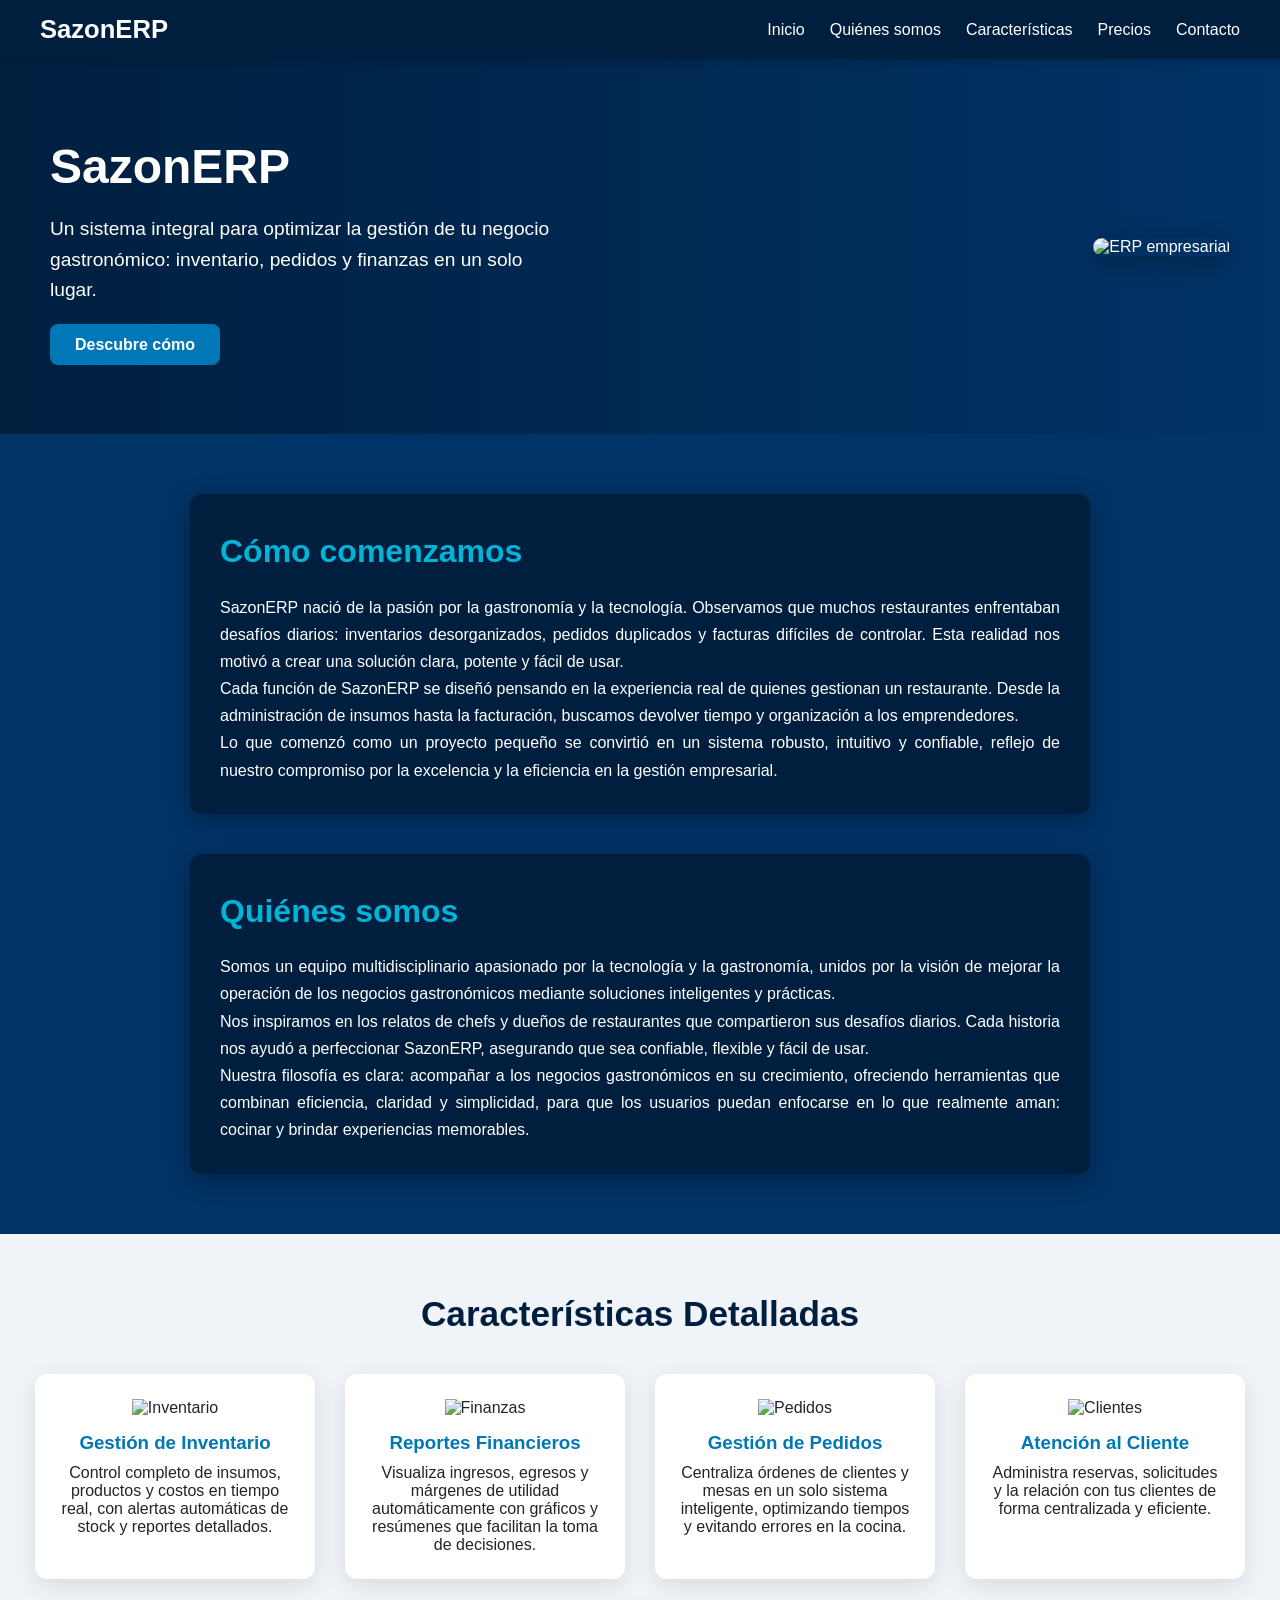
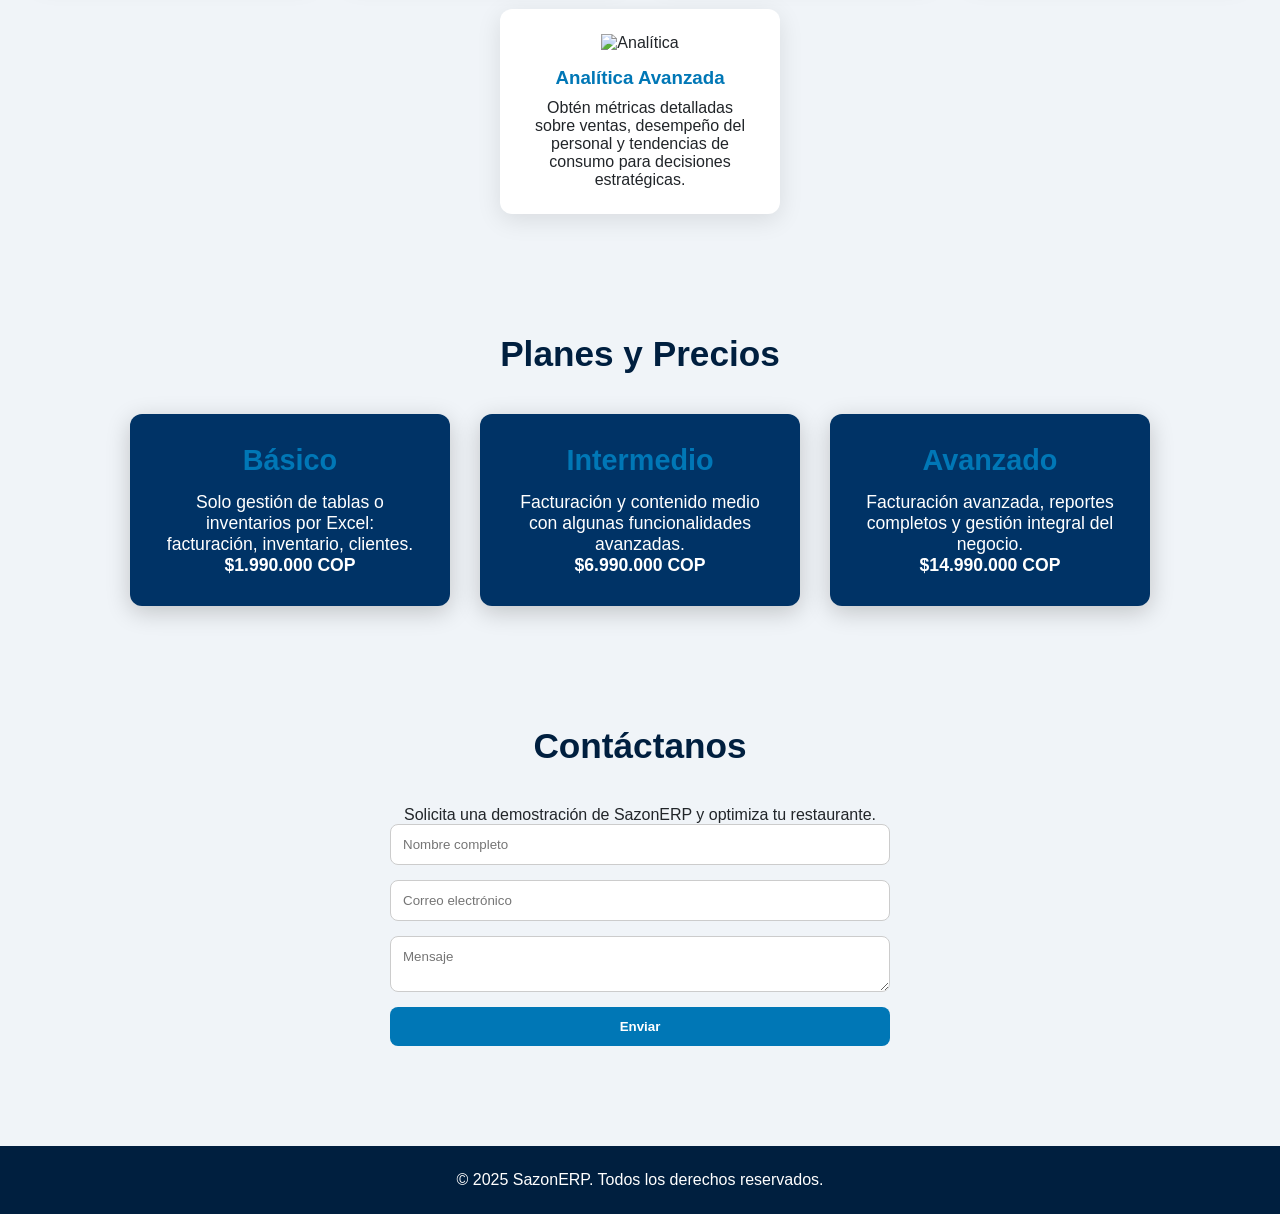
==== index.html @ 6791aa4e "Primer commit" ====
<!DOCTYPE html>
<html lang="es">
<head>
  <meta charset="UTF-8" />
  <meta name="viewport" content="width=device-width, initial-scale=1.0" />
  <title>SazonERP | Software para empresas gastronómicas</title>
  <link rel="stylesheet" href="styles.css" />
</head>
<body>

  
  <header>
    <div class="logo">SazonERP</div>
    <nav>
      <ul>
        <li><a href="#inicio">Inicio</a></li>
        <li><a href="#presentacion">Quiénes somos</a></li>
        <li><a href="#caracteristicas">Características</a></li>
        <li><a href="#precios">Precios</a></li>
        <li><a href="#contacto">Contacto</a></li>
      </ul>
    </nav>
  </header>

  
  <section id="inicio" class="hero">
    <div class="hero-content">
      <h1>SazonERP</h1>
      <p>Un sistema integral para optimizar la gestión de tu negocio gastronómico: inventario, pedidos y finanzas en un solo lugar.</p>
      <a href="#caracteristicas" class="btn">Descubre cómo</a>
    </div>
    <div class="hero-img">
      <img src="https://cdn-icons-png.flaticon.com/512/3039/3039434.png" alt="ERP empresarial" />
    </div>
  </section>

  
  <section id="presentacion" class="presentacion-section fade-in">
    <div class="presentacion-container-vertical">

      <div class="presentacion-item-vertical">
        <h2>Cómo comenzamos</h2>
        <p>
          SazonERP nació de la pasión por la gastronomía y la tecnología. Observamos que muchos restaurantes enfrentaban
          desafíos diarios: inventarios desorganizados, pedidos duplicados y facturas difíciles de controlar. 
          Esta realidad nos motivó a crear una solución clara, potente y fácil de usar.
        </p>
        <p>
          Cada función de SazonERP se diseñó pensando en la experiencia real de quienes gestionan un restaurante. 
          Desde la administración de insumos hasta la facturación, buscamos devolver tiempo y organización a los emprendedores.
        </p>
        <p>
          Lo que comenzó como un proyecto pequeño se convirtió en un sistema robusto, intuitivo y confiable, reflejo de nuestro compromiso
          por la excelencia y la eficiencia en la gestión empresarial.
        </p>
      </div>

      <div class="presentacion-item-vertical">
        <h2>Quiénes somos</h2>
        <p>
          Somos un equipo multidisciplinario apasionado por la tecnología y la gastronomía, unidos por la visión de mejorar la operación 
          de los negocios gastronómicos mediante soluciones inteligentes y prácticas.
        </p>
        <p>
          Nos inspiramos en los relatos de chefs y dueños de restaurantes que compartieron sus desafíos diarios. Cada historia nos ayudó a perfeccionar SazonERP, 
          asegurando que sea confiable, flexible y fácil de usar.
        </p>
        <p>
          Nuestra filosofía es clara: acompañar a los negocios gastronómicos en su crecimiento, ofreciendo herramientas que combinan eficiencia, claridad y simplicidad, 
          para que los usuarios puedan enfocarse en lo que realmente aman: cocinar y brindar experiencias memorables.
        </p>
      </div>

    </div>
  </section>

  
  <section id="caracteristicas" class="section">
    <h2>Características Detalladas</h2>
    <div class="card-container">
      <div class="card">
        <img src="https://cdn-icons-png.flaticon.com/512/2921/2921822.png" alt="Inventario" />
        <h3>Gestión de Inventario</h3>
        <p>Control completo de insumos, productos y costos en tiempo real, con alertas automáticas de stock y reportes detallados.</p>
      </div>
      <div class="card">
        <img src="https://cdn-icons-png.flaticon.com/512/1041/1041873.png" alt="Finanzas" />
        <h3>Reportes Financieros</h3>
        <p>Visualiza ingresos, egresos y márgenes de utilidad automáticamente con gráficos y resúmenes que facilitan la toma de decisiones.</p>
      </div>
      <div class="card">
        <img src="https://cdn-icons-png.flaticon.com/512/3595/3595455.png" alt="Pedidos" />
        <h3>Gestión de Pedidos</h3>
        <p>Centraliza órdenes de clientes y mesas en un solo sistema inteligente, optimizando tiempos y evitando errores en la cocina.</p>
      </div>
      <div class="card">
        <img src="https://cdn-icons-png.flaticon.com/512/565/565547.png" alt="Clientes" />
        <h3>Atención al Cliente</h3>
        <p>Administra reservas, solicitudes y la relación con tus clientes de forma centralizada y eficiente.</p>
      </div>
      <div class="card">
        <img src="https://cdn-icons-png.flaticon.com/512/2910/2910766.png" alt="Analítica" />
        <h3>Analítica Avanzada</h3>
        <p>Obtén métricas detalladas sobre ventas, desempeño del personal y tendencias de consumo para decisiones estratégicas.</p>
      </div>
    </div>
  </section>

<section id="precios" class="section">
  <h2>Planes y Precios</h2>
  <div class="card-container">

    <!-- Plan Básico -->
    <div class="card precio-card" id="basicoPlan">
      <h3>Básico</h3>
      <p>Solo gestión de tablas o inventarios por Excel: facturación, inventario, clientes.</p>
      <p><strong>$1.990.000 COP</strong></p>
    </div>

    <!-- Plan Intermedio -->
    <div class="card precio-card" id="intermedioPlan">
      <h3>Intermedio</h3>
      <p>Facturación y contenido medio con algunas funcionalidades avanzadas.</p>
      <p><strong>$6.990.000 COP</strong></p>
    </div>

    <!-- Plan Avanzado -->
    <div class="card precio-card" id="avanzadoPlan">
      <h3>Avanzado</h3>
      <p>Facturación avanzada, reportes completos y gestión integral del negocio.</p>
      <p><strong>$14.990.000 COP</strong></p>
    </div>

  </div>
</section>

  <section id="contacto" class="section contacto">
    <h2>Contáctanos</h2>
    <p>Solicita una demostración de SazonERP y optimiza tu restaurante.</p>
    <form>
      <input type="text" placeholder="Nombre completo" required />
      <input type="email" placeholder="Correo electrónico" required />
      <textarea placeholder="Mensaje" required></textarea>
      <button type="submit">Enviar</button>
    </form>
  </section>

  
  <footer>
    <p>&copy; 2025 SazonERP. Todos los derechos reservados.</p>
  </footer>

  <script src="script.js"></script>
</body>
</html>
---- styles.css ----
* {
  margin: 0;
  padding: 0;
  box-sizing: border-box;
  font-family: "Poppins", sans-serif;
}

body {
  color: #212529;
  background-color: #f0f4f8;
  overflow-x: hidden;
}

header {
  display: flex;
  justify-content: space-between;
  align-items: center;
  background-color: #001f3f;
  color: white;
  padding: 15px 40px;
  position: sticky;
  top: 0;
  z-index: 100;
  box-shadow: 0 2px 10px rgba(0,0,0,0.2);
}

.logo {
  font-size: 1.6rem;
  font-weight: 700;
}

nav ul {
  list-style: none;
  display: flex;
  gap: 25px;
}

nav a {
  color: white;
  text-decoration: none;
  font-weight: 500;
  transition: color 0.3s;
}

nav a:hover {
  color: #00b4d8;
}


.hero {
  display: flex;
  align-items: center;
  justify-content: space-between;
  padding: 80px 50px;
  flex-wrap: wrap;
  gap: 40px;
  background: linear-gradient(to right, #001f3f, #003366);
  color: white;
}

.hero-content {
  flex: 1;
  max-width: 500px;
}

.hero-content h1 {
  font-size: 3rem;
  margin-bottom: 20px;
}

.hero-content p {
  margin-bottom: 30px;
  font-size: 1.2rem;
  line-height: 1.6;
}

.btn {
  background-color: #0077b6;
  color: white;
  padding: 12px 25px;
  border-radius: 8px;
  text-decoration: none;
  font-weight: 600;
  transition: 0.3s;
}

.btn:hover {
  background-color: #00b4d8;
}

.hero-img img {
  max-width: 450px;
  border-radius: 10px;
  box-shadow: 0 6px 25px rgba(0,0,0,0.3);
}


.presentacion-section {
  background-color: #003366;
  color: white;
  padding: 60px 20px;
}

.presentacion-container-vertical {
  display: flex;
  flex-direction: column;
  gap: 40px;
  max-width: 900px;
  margin: 0 auto;
}

.presentacion-item-vertical {
  background-color: #001f3f;
  padding: 30px;
  border-radius: 12px;
  box-shadow: 0 6px 25px rgba(0,0,0,0.3);
  line-height: 1.7;
  text-align: justify;
}

.presentacion-item-vertical h2 {
  margin-bottom: 15px;
  color: #00b4d8;
  font-size: 2rem;
}


.section {
  padding: 60px 20px;
  text-align: center;
}

.section h2 {
  color: #001f3f;
  margin-bottom: 40px;
  font-size: 2.2rem;
}

.card-container {
  display: flex;
  flex-wrap: wrap;
  justify-content: center;
  gap: 30px;
}

.card {
  background: white;
  border-radius: 12px;
  box-shadow: 0 6px 25px rgba(0,0,0,0.1);
  padding: 25px;
  width: 280px;
  transition: transform 0.3s, box-shadow 0.3s;
  text-align: center;
}

.card:hover {
  transform: translateY(-8px);
  box-shadow: 0 8px 30px rgba(0,0,0,0.2);
}

.card img {
  width: 70px;
  margin-bottom: 15px;
}

.card h3 {
  color: #0077b6;
  margin-bottom: 10px;
}


.btn-container {
  display: flex;
  gap: 20px;
  justify-content: center;
  flex-wrap: wrap;
  margin-top: 20px;
}


.contacto form {
  display: flex;
  flex-direction: column;
  gap: 15px;
  max-width: 500px;
  margin: 0 auto;
  text-align: left;
}

input, textarea {
  width: 100%;
  padding: 12px;
  border: 1px solid #ccc;
  border-radius: 8px;
}

button {
  background-color: #0077b6;
  color: white;
  border: none;
  padding: 12px;
  border-radius: 8px;
  cursor: pointer;
  font-weight: 600;
  transition: 0.3s;
}

button:hover {
  background-color: #00b4d8;
}


footer {
  background-color: #001f3f;
  color: white;
  text-align: center;
  padding: 25px;
  margin-top: 40px;
}


.precio-card {
  background-color: #003366;
  color: white;
  width: 320px; 
  padding: 30px; 
  border-radius: 12px;
  box-shadow: 0 6px 25px rgba(0,0,0,0.2);
  transition: transform 0.3s, box-shadow 0.3s;
}

.precio-card:hover {
  transform: scale(1.08);
  box-shadow: 0 10px 35px rgba(0,0,0,0.5);
}

.precio-card p, .precio-card strong {
  color: white;
  font-size: 1.1rem;
}

.precio-card h3 {
  font-size: 1.8rem;
  margin-bottom: 15px;
}


@media (max-width: 768px) {
  .hero {
    flex-direction: column;
    text-align: center;
  }

  .hero-img img {
    max-width: 100%;
  }

  .presentacion-container-vertical {
    flex-direction: column;
    align-items: center;
  }

  .card-container {
    flex-direction: column;
    align-items: center;
  }

  .btn-container {
    flex-direction: column;
    align-items: center;
  }
}

.precio-card {
  cursor: pointer; /* Indica que es clickeable */
  transition: transform 0.2s;
}

.precio-card:hover {
  transform: scale(1.05); /* efecto visual al pasar el mouse */
}
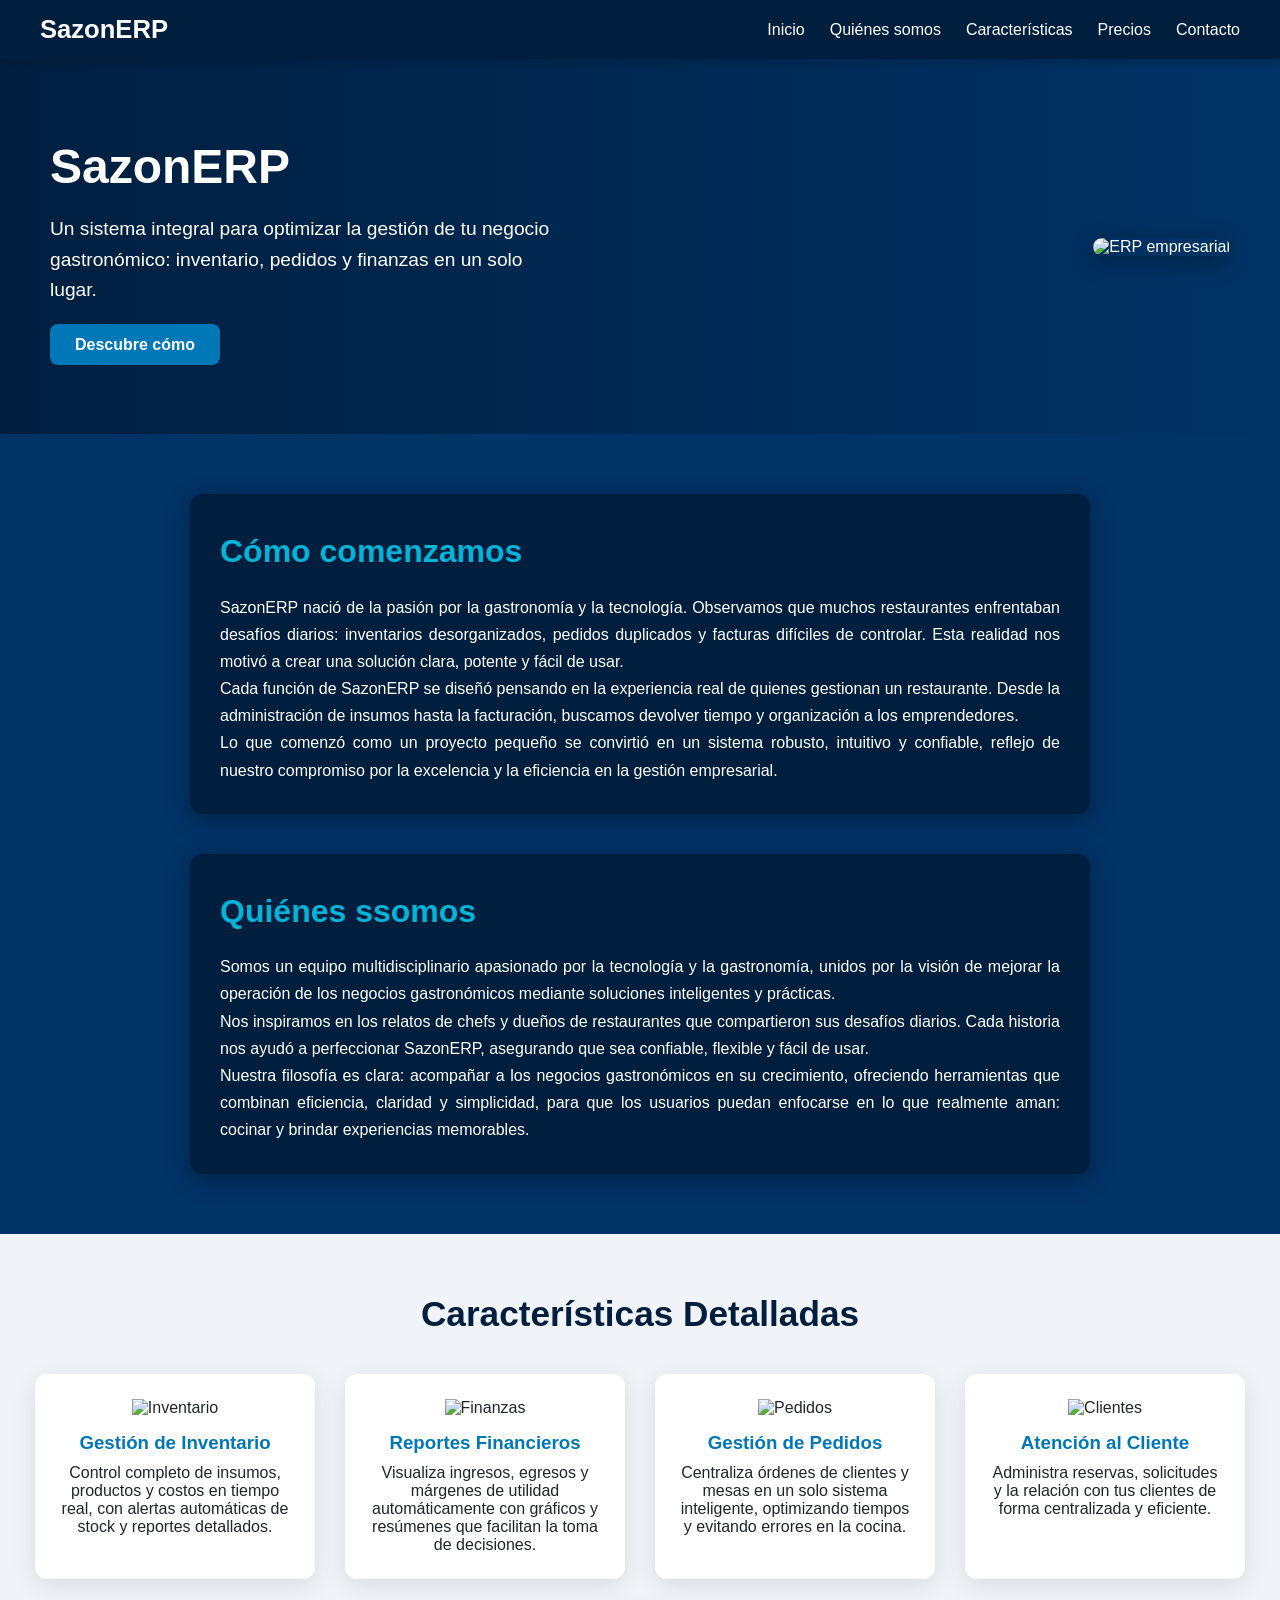
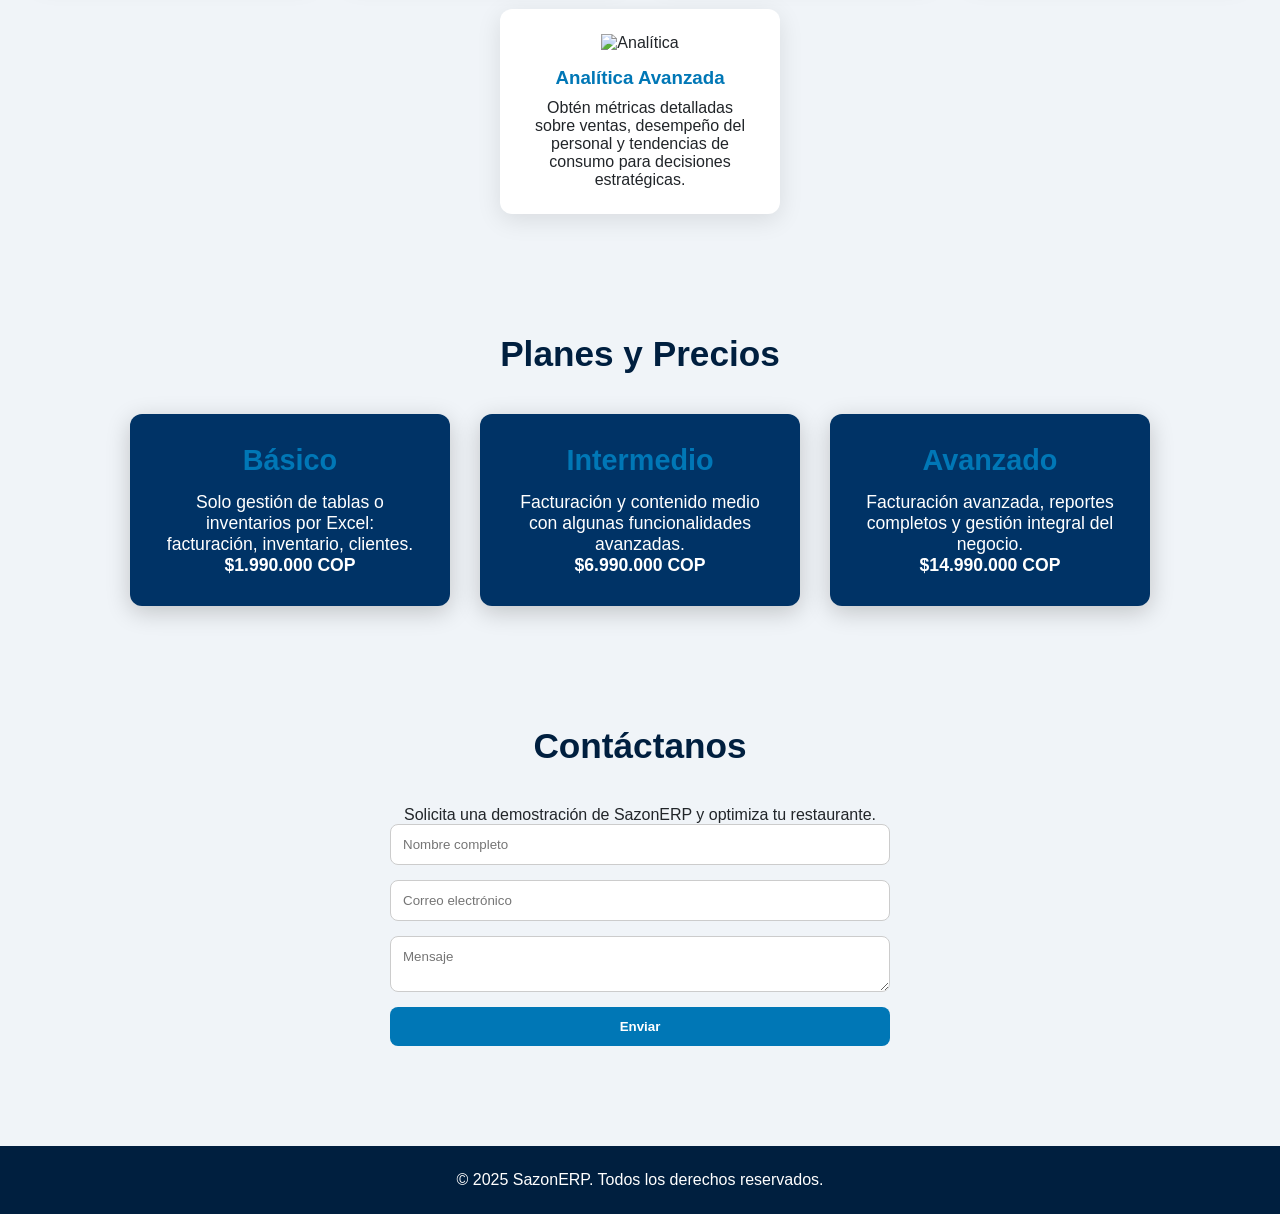
==== commit 98944561: "prueba de cambio" ====
--- a/index.html
+++ b/index.html
@@ -56,7 +56,7 @@
       </div>
 
       <div class="presentacion-item-vertical">
-        <h2>Quiénes somos</h2>
+        <h2>Quiénes ssomos</h2>
         <p>
           Somos un equipo multidisciplinario apasionado por la tecnología y la gastronomía, unidos por la visión de mejorar la operación 
           de los negocios gastronómicos mediante soluciones inteligentes y prácticas.
@@ -70,7 +70,7 @@
           para que los usuarios puedan enfocarse en lo que realmente aman: cocinar y brindar experiencias memorables.
         </p>
       </div>
-
+ 
     </div>
   </section>
 
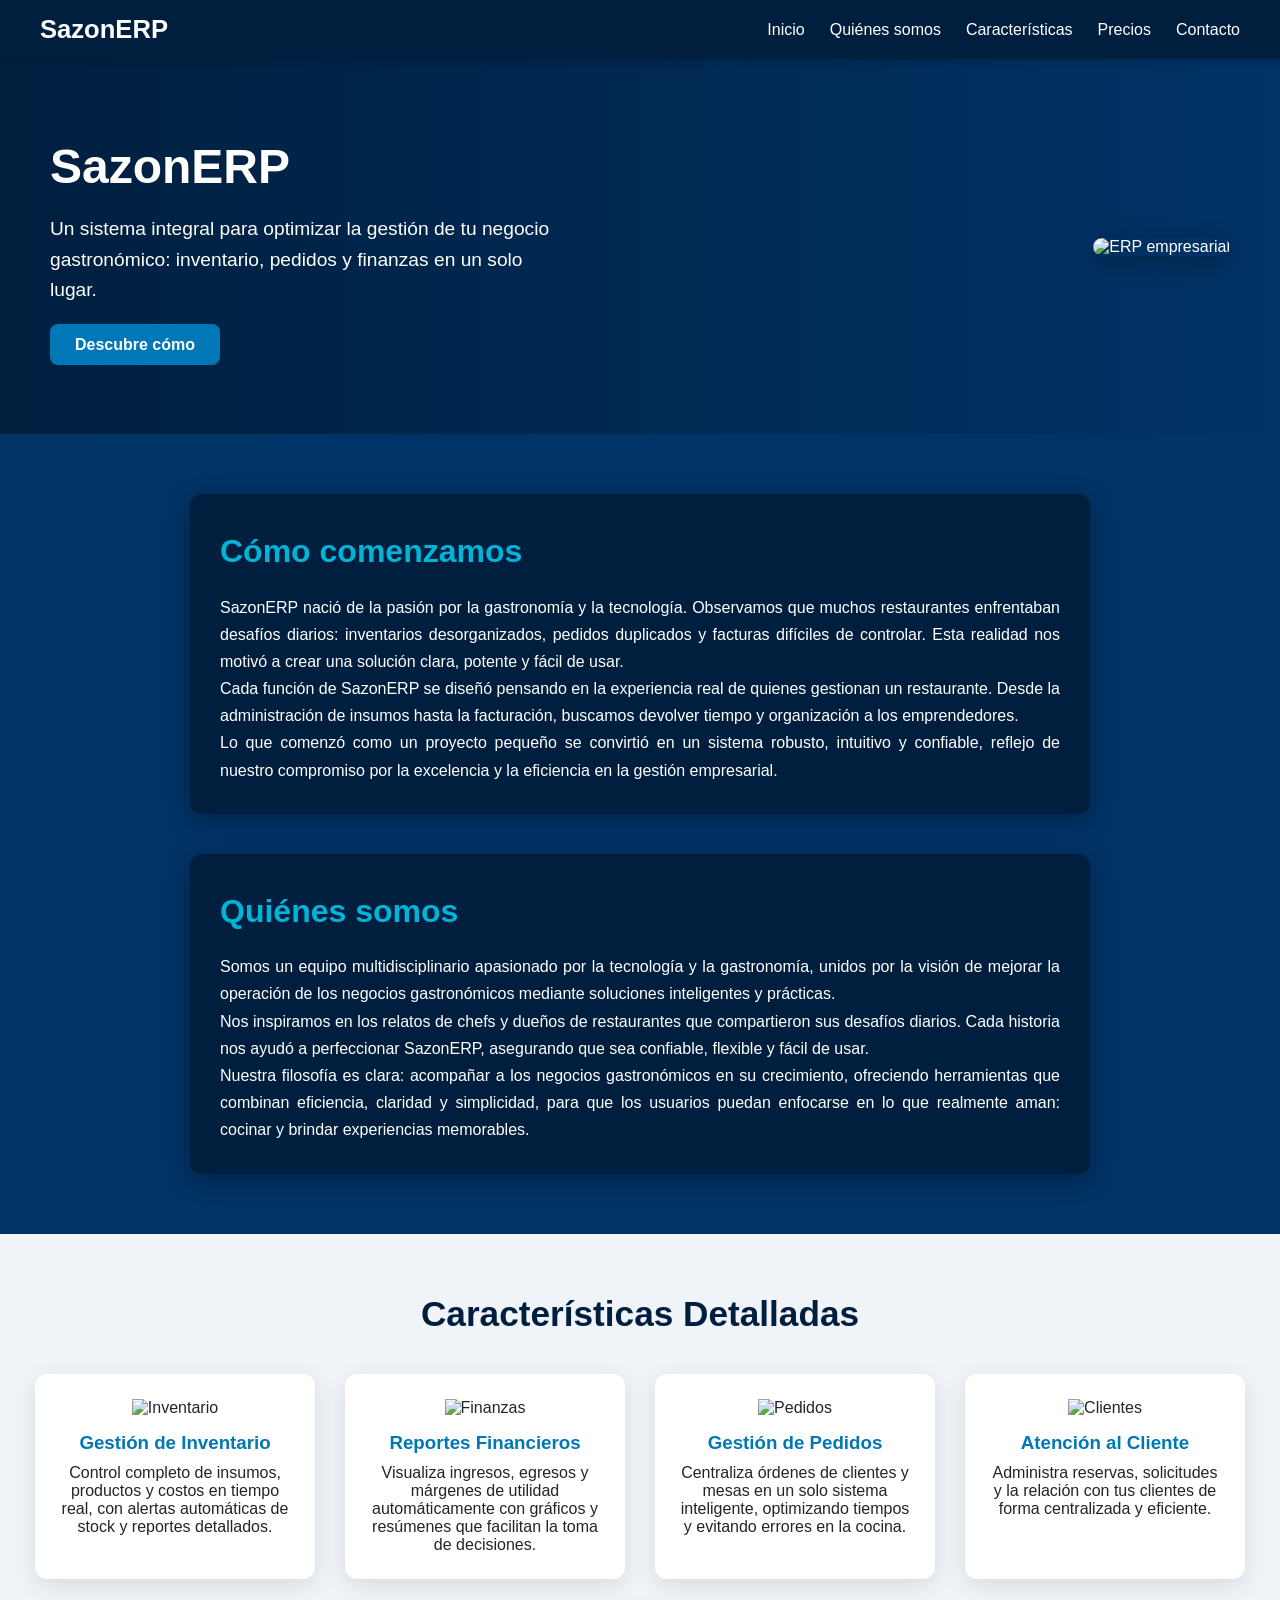
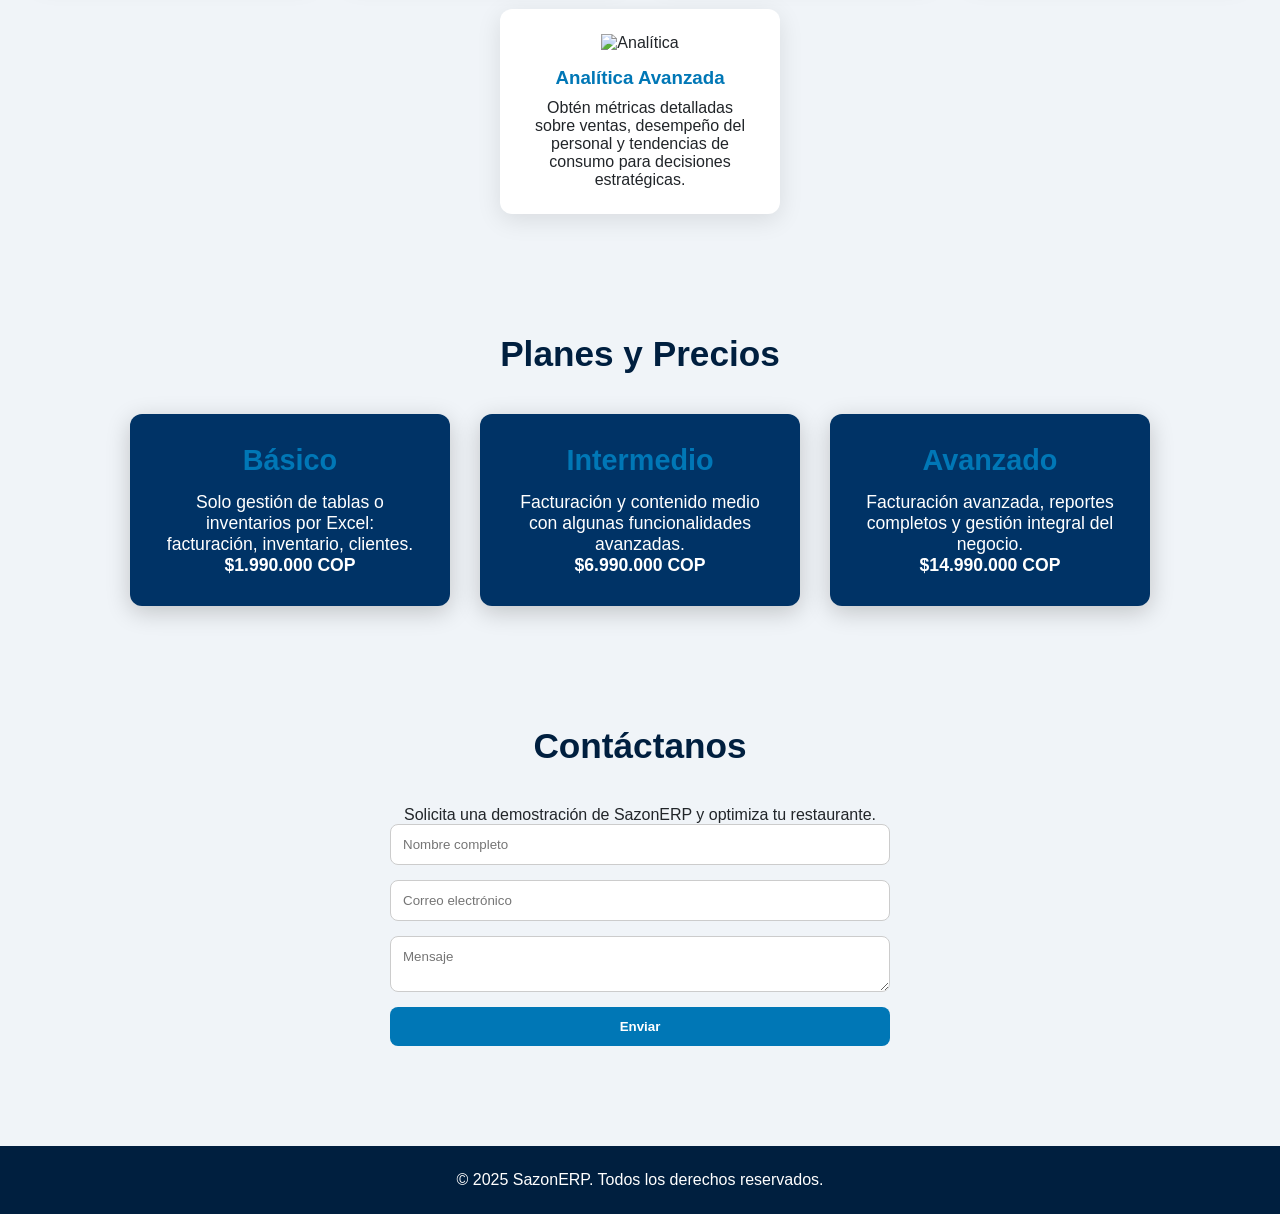
==== commit ebd78ac9: "prueba de cambio" ====
--- a/index.html
+++ b/index.html
@@ -56,7 +56,7 @@
       </div>
 
       <div class="presentacion-item-vertical">
-        <h2>Quiénes ssomos</h2>
+        <h2>Quiénes somos</h2>
         <p>
           Somos un equipo multidisciplinario apasionado por la tecnología y la gastronomía, unidos por la visión de mejorar la operación 
           de los negocios gastronómicos mediante soluciones inteligentes y prácticas.
